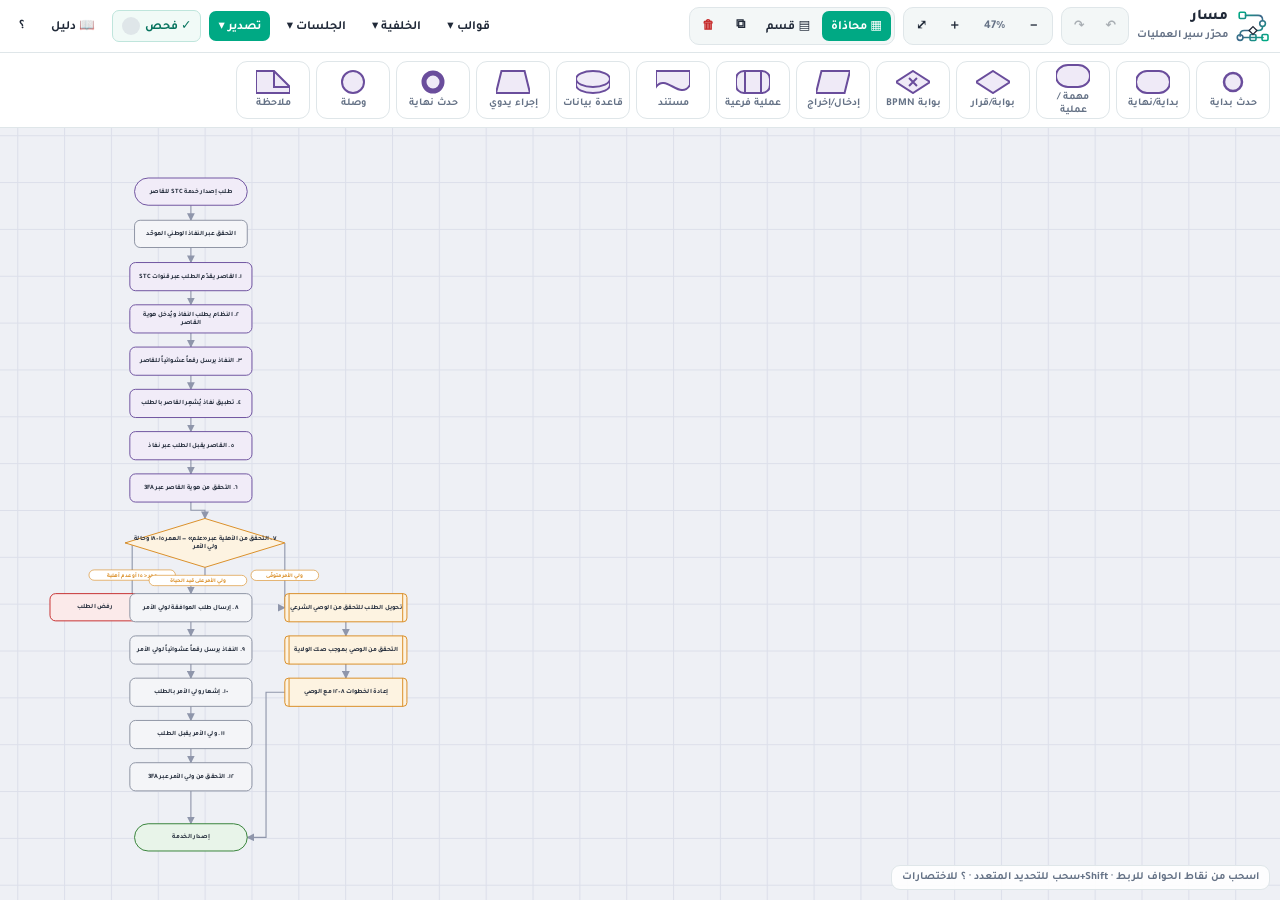
==== app/index.html @ 334b9568 "Move the editor to the dedicated app route" ====
<!doctype html>
<html lang="ar" dir="rtl">
<head>
<meta charset="utf-8">
<meta name="viewport" content="width=device-width, initial-scale=1, maximum-scale=1, user-scalable=no">
<meta name="theme-color" content="#00a984">
<meta name="robots" content="noindex">
<title>مسار · مساحة العمل</title>
<link rel="icon" href="../brand/masar-symbol.svg" type="image/svg+xml">
<link rel="preconnect" href="https://fonts.googleapis.com">
<link href="https://fonts.googleapis.com/css2?family=Tajawal:wght@400;500;700;800&display=swap" rel="stylesheet">
<link rel="stylesheet" href="../src/styles/app.css">
</head>
<body>
<div id="app">
  <div class="head">
    <a class="brand" href="../" aria-label="العودة إلى موقع مسار" style="text-decoration:none">
      <span class="logo">م</span><span>مسار<br><small>محرّر سير العمليات</small></span>
    </a>
    <div class="grp">
      <button class="tb" id="undo" title="تراجع">↶</button>
      <button class="tb" id="redo" title="إعادة">↷</button>
    </div>
    <div class="grp">
      <button class="tb" id="zout">－</button>
      <span class="zoomlbl" id="zlbl">100%</span>
      <button class="tb" id="zin">＋</button>
      <button class="tb" id="zfit" title="ملاءمة">⤢</button>
    </div>
    <div class="grp">
      <button class="tb" id="snap" title="محاذاة للشبكة">▦ محاذاة</button>
      <button class="tb" id="addLane" title="إضافة مسار قسم">▤ قسم</button>
      <button class="tb" id="dup" title="تكرار">⧉</button>
      <button class="tb danger" id="del" title="حذف">🗑</button>
    </div>
    <div class="spacer"></div>
    <div class="menu">
      <button class="tb" id="tplBtn">قوالب ▾</button>
      <div class="pop" id="tplPop">
        <button data-tpl="stc">مخطط STC للقاصر</button>
        <button data-tpl="approval">دورة اعتماد طلب</button>
        <button data-tpl="onboarding">توظيف موظف جديد</button>
        <div class="hr"></div>
        <button data-tpl="blank">▢ لوحة فارغة</button>
      </div>
    </div>
    <div class="menu">
      <button class="tb" id="bgBtn">الخلفية ▾</button>
      <div class="pop" id="bgPop" style="min-width:210px">
        <div style="font-size:11px;font-weight:800;color:var(--sub);padding:4px 8px">اللون</div>
        <div class="swatches" id="bgColors" style="padding:2px 8px 8px"></div>
        <div class="hr"></div>
        <div style="font-size:11px;font-weight:800;color:var(--sub);padding:4px 8px">النمط</div>
        <div class="row" id="bgPatterns" style="padding:2px 8px 6px;flex-wrap:wrap;gap:5px"></div>
      </div>
    </div>
    <div class="menu">
      <button class="tb" id="sesBtn">الجلسات ▾</button>
      <div class="pop" id="sesPop" style="min-width:220px">
        <button id="sesNew">＋ حفظ كجلسة جديدة…</button>
        <button id="sesSave">💾 حفظ الجلسة الحالية</button>
        <div class="hr"></div>
        <div id="sesList" style="max-height:230px;overflow:auto"></div>
      </div>
    </div>
    <div class="menu">
      <button class="tb solid" id="expBtn">تصدير ▾</button>
      <div class="pop" id="expPop">
        <button id="exPng">⬇︎ صورة PNG</button>
        <button id="exSvg">⬇︎ متجه SVG</button>
        <button id="exJson">⬇︎ ملف مشروع JSON</button>
        <button id="exReport">📋 تقرير حوكمة (سمات/RACI)</button>
        <div class="hr"></div>
        <button id="imJson">⬆︎ فتح مشروع JSON</button>
        <button id="restore">↺ استعادة آخر حفظ</button>
      </div>
    </div>
    <button class="tb validate-btn" id="validateBtn" title="فحص سلامة المخطط">✓ فحص <span id="validationBadge"></span></button>
    <button class="tb" id="guideBtn" title="الدليل الشامل">📖 دليل</button>
    <button class="tb" id="help" title="اختصارات">؟</button>
  </div>

  <div class="strip" id="strip"></div>

  <div class="stage" id="stage">
    <svg id="svg" xmlns="http://www.w3.org/2000/svg">
      <defs>
        <marker id="arw" viewBox="0 0 10 10" refX="9" refY="5" markerWidth="7" markerHeight="7" orient="auto-start-reverse">
          <path d="M0,0 L10,5 L0,10 z" fill="context-stroke"></path>
        </marker>
        <pattern id="grid" width="22" height="22" patternUnits="userSpaceOnUse">
          <path d="M22,0 L0,0 0,22" fill="none" stroke="var(--grid)" stroke-width="1"></path>
        </pattern>
        <pattern id="dots" width="22" height="22" patternUnits="userSpaceOnUse">
          <circle cx="2" cy="2" r="1.4" fill="var(--grid)"></circle>
        </pattern>
        <pattern id="lines" width="24" height="24" patternUnits="userSpaceOnUse">
          <path d="M0,24 H24" fill="none" stroke="var(--grid)" stroke-width="1"></path>
        </pattern>
      </defs>
      <rect id="bgfill" x="-5000" y="-5000" width="10000" height="10000" fill="#eef0f5"></rect>
      <rect id="bg" x="-5000" y="-5000" width="10000" height="10000" fill="url(#grid)"></rect>
      <g id="vp">
        <g id="lanes"></g>
        <g id="edges"></g>
        <g id="nodes"></g>
        <g id="overlay"></g>
      </g>
    </svg>
    <div class="inspector" id="inspector"></div>
    <div class="status" id="status">جاهز</div>
  </div>
</div>

<div class="toast" id="toast"></div>
<div class="overlay" id="overlay">
  <div class="modal">
    <h3>اختصارات لوحة المفاتيح</h3>
    <div class="k"><span>تحديد متعدد</span><b>Shift + نقر</b></div>
    <div class="k"><span>حذف</span><b>Delete</b></div>
    <div class="k"><span>تكرار</span><b>Ctrl + D</b></div>
    <div class="k"><span>نسخ / لصق</span><b>Ctrl + C / V</b></div>
    <div class="k"><span>تراجع / إعادة</span><b>Ctrl + Z / Y</b></div>
    <div class="k"><span>تكبير / تصغير</span><b>عجلة الماوس</b></div>
    <div class="k"><span>تحريك اللوحة</span><b>سحب الخلفية</b></div>
    <div class="k"><span>ربط عنصرين</span><b>اسحب من نقطة الارتساء</b></div>
    <div class="k"><span>تعديل النص</span><b>نقر مزدوج</b></div>
    <button class="close" onclick="document.getElementById('overlay').classList.remove('show')">تمام</button>
  </div>
</div>
<input type="file" id="fileIn" accept="application/json" hidden>

<div class="goverlay" id="guide">
  <div class="gwrap">
    <button class="gclose" id="gClose" title="إغلاق">✕</button>
    <div id="gBody"></div>
  </div>
</div>

<div class="goverlay" id="validationPanel">
  <div class="gwrap validation-wrap">
    <button class="gclose" id="validationClose" title="إغلاق">✕</button>
    <div id="validationBody"></div>
  </div>
</div>

<script src="../src/js/05-project-core.js"></script>
<script src="../src/js/06-governance-core.js"></script>
<script src="../src/js/00-foundation.js"></script>
<script src="../src/js/10-editor.js"></script>
<script src="../src/js/20-inspector.js"></script>
<script src="../src/js/30-persistence.js"></script>
<script src="../src/js/40-ui.js"></script>
<script src="../src/js/50-validation-ui.js"></script>
</body>
</html>
---- src/styles/app.css ----
:root{
  --ink:#202938; --sub:#657286; --acc:#00a984; --acc2:#3f668a;
  --bg:#eef3f4; --panel:#ffffff; --brd:#dfe6e9; --grid:#d7e0e3;
  --hi:#00a984; --ok:#2e7d32; --warn:#c62828;
}
*{box-sizing:border-box;-webkit-tap-highlight-color:transparent}
html,body{margin:0;height:100%;font-family:Tajawal,system-ui,sans-serif;color:var(--ink);background:var(--bg);overflow:hidden}
#app{display:flex;flex-direction:column;height:100%}
button{font-family:inherit}

/* header */
.head{display:flex;align-items:center;gap:8px;background:var(--panel);border-bottom:1px solid var(--brd);padding:7px 10px;z-index:40;flex-wrap:wrap}
.brand{display:flex;align-items:center;gap:8px;font-weight:800;font-size:15px;color:var(--ink)}
.brand .logo{width:34px;height:34px;display:flex;align-items:center;justify-content:center;background:url('../../brand/masar-symbol.svg') center/contain no-repeat;font-size:0;color:transparent}
.brand small{color:var(--sub);font-weight:600;font-size:11px}
.grp{display:flex;align-items:center;gap:3px;background:#f3f7f7;border:1px solid var(--brd);border-radius:10px;padding:3px}
.tb{border:none;background:transparent;color:var(--ink);font-weight:700;font-size:12.5px;padding:6px 9px;border-radius:7px;cursor:pointer;display:inline-flex;align-items:center;gap:5px;white-space:nowrap}
.tb:hover{background:#e7f3f0}
.tb:active{transform:translateY(1px)}
.tb.on{background:var(--acc);color:#fff}
.tb[disabled]{opacity:.35;cursor:default}
.tb.solid{background:var(--acc);color:#fff}
.tb.solid:hover{background:#008a6c}
.tb.danger{color:var(--warn)}
.spacer{flex:1}
.zoomlbl{font-size:12px;font-weight:700;color:var(--sub);min-width:42px;text-align:center}
.menu{position:relative}
.pop{position:absolute;top:110%;inset-inline-end:0;background:#fff;border:1px solid var(--brd);border-radius:12px;box-shadow:0 12px 30px rgba(20,24,36,.16);padding:6px;display:none;flex-direction:column;min-width:170px;z-index:60}
.pop.show{display:flex}
.pop button{border:none;background:transparent;text-align:start;font-weight:700;font-size:13px;padding:9px 11px;border-radius:8px;cursor:pointer;color:var(--ink);display:flex;gap:8px;align-items:center}
.pop button:hover{background:#eef8f5}
.pop .hr{height:1px;background:var(--brd);margin:4px 6px}

/* shape strip */
.strip{display:flex;gap:6px;overflow-x:auto;background:var(--panel);border-bottom:1px solid var(--brd);padding:8px 10px;z-index:30;scrollbar-width:thin}
.strip::-webkit-scrollbar{height:6px}
.shape-chip{flex:0 0 auto;width:74px;height:58px;border:1px solid var(--brd);border-radius:11px;background:#fff;cursor:pointer;display:flex;flex-direction:column;align-items:center;justify-content:center;gap:3px;transition:.12s}
.shape-chip:hover{border-color:var(--acc);box-shadow:0 3px 10px rgba(0,169,132,.12)}
.shape-chip:active{transform:translateY(1px)}
.shape-chip svg{width:34px;height:24px}
.shape-chip span{font-size:10.5px;font-weight:700;color:var(--sub)}

/* stage */
.stage{flex:1;position:relative;overflow:hidden;background:var(--bg);touch-action:none}
#svg{position:absolute;inset:0;width:100%;height:100%;display:block}
.node .shp{stroke-width:2;transition:filter .1s}
.node .lbl{width:100%;height:100%;display:flex;align-items:center;justify-content:center;text-align:center;padding:5px 9px;font-weight:600;font-size:14px;line-height:1.32;color:var(--ink);overflow:hidden;direction:rtl;word-break:break-word}
.node.sel .shp{filter:drop-shadow(0 0 0 rgba(0,0,0,0));}
.selbox{fill:none;stroke:var(--hi);stroke-width:1.6;stroke-dasharray:5 4}
.handle{fill:#fff;stroke:var(--hi);stroke-width:2;cursor:nwse-resize}
.anchor{fill:#fff;stroke:var(--acc);stroke-width:2;cursor:crosshair;opacity:0;transition:opacity .1s}
.node:hover .anchor,.node.sel .anchor{opacity:1}
.edge{fill:none;stroke:#8f96ab;stroke-width:2.4;cursor:pointer;marker-end:url(#arw)}
.edge.sel{stroke:var(--hi);stroke-width:3.2}
.edge-hit{fill:none;stroke:transparent;stroke-width:16;cursor:pointer}
.elabel .box{fill:#fff;stroke-width:1.3}
.elabel text{font-family:Tajawal,sans-serif;font-size:12px;font-weight:700}
.temp-edge{fill:none;stroke:var(--acc);stroke-width:2.4;stroke-dasharray:6 4;pointer-events:none}
.marquee{fill:rgba(0,169,132,.08);stroke:var(--acc);stroke-width:1;stroke-dasharray:4 3}

/* inspector */
.inspector{position:absolute;top:10px;inset-inline-end:10px;width:250px;background:var(--panel);border:1px solid var(--brd);border-radius:14px;box-shadow:0 14px 34px rgba(20,24,36,.14);padding:12px;z-index:25;display:none}
.inspector.show{display:block}
.inspector h4{margin:0 0 10px;font-size:13px;font-weight:800;display:flex;align-items:center;justify-content:space-between}
.inspector h4 button{border:none;background:#edf7f4;border-radius:7px;width:24px;height:24px;cursor:pointer;font-weight:800;color:var(--sub)}
.field{margin-bottom:11px}
.field label{display:block;font-size:11px;font-weight:700;color:var(--sub);margin-bottom:5px}
.swatches{display:flex;gap:6px;flex-wrap:wrap}
.sw{width:26px;height:26px;border-radius:8px;cursor:pointer;border:2px solid #fff;box-shadow:0 0 0 1px var(--brd)}
.sw.sel{box-shadow:0 0 0 2px var(--acc)}
.row{display:flex;gap:6px}
.mini{flex:1;border:1px solid var(--brd);background:#fff;border-radius:8px;padding:7px;font-weight:700;font-size:12px;cursor:pointer}
.mini:hover{border-color:var(--acc)}
.mini.on{background:var(--acc);color:#fff;border-color:var(--acc)}
textarea.tf{width:100%;border:1px solid var(--brd);border-radius:9px;padding:8px;font-family:inherit;font-size:13px;font-weight:600;resize:vertical;min-height:52px;direction:rtl}
textarea.tf:focus{outline:none;border-color:var(--acc)}
.tabs{display:flex;gap:5px;margin-bottom:11px}
.tab{flex:1;border:1px solid var(--brd);background:#fff;border-radius:8px;padding:7px 4px;font-weight:700;font-size:11.5px;cursor:pointer;color:var(--sub)}
.tab.on{background:var(--acc);color:#fff;border-color:var(--acc)}
.attr{margin-bottom:9px}
.attr label{display:block;font-size:11px;font-weight:700;color:var(--sub);margin-bottom:4px}
.attr input,.attr select,.attr textarea{width:100%;border:1px solid var(--brd);border-radius:8px;padding:7px 8px;font-family:inherit;font-size:12.5px;font-weight:600;direction:rtl;background:#fff;color:var(--ink)}
.attr input:focus,.attr select:focus,.attr textarea:focus{outline:none;border-color:var(--acc)}
.two{display:flex;gap:7px}.two>div{flex:1}
.lane{cursor:default}
.lane .strip{cursor:grab}
.lane .ttl{font-family:Tajawal,sans-serif;font-weight:800;font-size:13px;pointer-events:none;user-select:none}

/* status + toast + modal */
.status{position:absolute;bottom:10px;inset-inline-start:10px;background:rgba(255,255,255,.9);border:1px solid var(--brd);border-radius:9px;padding:5px 10px;font-size:11px;font-weight:700;color:var(--sub);z-index:20}
.toast{position:fixed;bottom:18px;left:50%;transform:translateX(-50%);background:#202938;color:#fff;padding:9px 16px;border-radius:10px;font-size:12.5px;font-weight:700;opacity:0;transition:.2s;z-index:100;pointer-events:none}
.toast.show{opacity:.96}
.overlay{position:fixed;inset:0;background:rgba(20,24,36,.4);display:none;align-items:center;justify-content:center;z-index:90}
.overlay.show{display:flex}
.modal{background:#fff;border-radius:16px;padding:20px 22px;max-width:420px;width:90%;box-shadow:0 20px 50px rgba(0,0,0,.3)}
.modal h3{margin:0 0 12px;font-size:16px;font-weight:800;color:var(--acc)}
.modal .k{display:flex;justify-content:space-between;padding:6px 0;border-bottom:1px solid #f0eef4;font-size:13px}
.modal .k b{background:#edf7f4;border-radius:6px;padding:2px 8px;font-family:monospace;font-weight:700}
.modal .close{margin-top:14px;width:100%;background:var(--acc);color:#fff;border:none;border-radius:10px;padding:10px;font-weight:800;cursor:pointer}
@media(max-width:720px){ .inspector{inset-inline:10px;width:auto;top:auto;bottom:10px} .brand small{display:none} }

/* guide */
.goverlay{position:fixed;inset:0;background:rgba(20,24,36,.55);display:none;z-index:95;overflow:auto;padding:24px 14px}
.goverlay.show{display:block}
.gwrap{max-width:880px;margin:0 auto;background:#fff;border-radius:18px;box-shadow:0 24px 60px rgba(0,0,0,.35);padding:26px 26px 34px;position:relative}
.gclose{position:absolute;top:16px;inset-inline-start:16px;border:none;background:#edf7f4;color:var(--acc);width:34px;height:34px;border-radius:10px;font-weight:800;font-size:15px;cursor:pointer}
.g-hd{border-bottom:3px solid var(--acc);padding-bottom:14px;margin-bottom:8px}
.g-hd .k{color:var(--acc);font-weight:800;font-size:12px;letter-spacing:.5px;margin:0 0 5px}
.g-hd h2{margin:0;font-size:23px;font-weight:800}
.g-hd p{margin:8px 0 0;color:var(--sub);font-size:13.5px;font-weight:500;line-height:1.7}
.g-sec{margin-top:26px}
.g-sec>h3{font-size:16px;font-weight:800;color:var(--acc);margin:0 0 12px;display:flex;align-items:center;gap:9px}
.g-sec>h3 i{width:26px;height:26px;border-radius:8px;background:var(--acc);color:#fff;font-size:13px;font-style:normal;display:inline-flex;align-items:center;justify-content:center}
.g-grid{display:grid;grid-template-columns:repeat(2,1fr);gap:12px}
.g-card{border:1px solid var(--brd);border-radius:12px;padding:12px;display:flex;gap:12px;align-items:flex-start;background:#fdfdff}
.g-illus{flex:0 0 96px;height:64px;background:#f3f8f7;border-radius:9px;display:flex;align-items:center;justify-content:center}
.g-illus svg{max-width:78px;max-height:50px}
.g-card .t{font-weight:800;font-size:13.5px;margin:0 0 2px}
.g-card .bp{font-size:10.5px;font-weight:700;color:var(--acc);background:#edf7f4;border-radius:20px;padding:1px 8px;display:inline-block;margin-bottom:5px}
.g-card .d{font-size:12px;color:var(--sub);font-weight:500;line-height:1.6;margin:0}
.g-steps{counter-reset:s;padding:0;margin:0;list-style:none}
.g-steps li{counter-increment:s;position:relative;padding:8px 40px 8px 0;border-bottom:1px solid #f0eef5;font-size:13px;font-weight:500;line-height:1.65}
.g-steps li:last-child{border-bottom:none}
.g-steps li::before{content:counter(s);position:absolute;inset-inline-start:0;top:8px;width:26px;height:26px;border-radius:50%;background:var(--acc);color:#fff;font-weight:800;font-size:12px;display:flex;align-items:center;justify-content:center}
.g-steps b{color:var(--ink);font-weight:800}
.g-tip{background:#eef7ef;border:1px solid #cfe6d0;border-radius:10px;padding:11px 14px;font-size:12.5px;font-weight:600;color:#245c29;margin-top:10px;line-height:1.7}
.g-kb{display:grid;grid-template-columns:repeat(2,1fr);gap:6px 18px}
.g-kb .r{display:flex;justify-content:space-between;padding:6px 0;border-bottom:1px solid #f0eef5;font-size:12.5px;font-weight:600}
.g-kb b{background:#edf7f4;border-radius:6px;padding:2px 8px;font-family:monospace;font-weight:700;color:var(--acc)}
@media(max-width:640px){ .g-grid,.g-kb{grid-template-columns:1fr} }
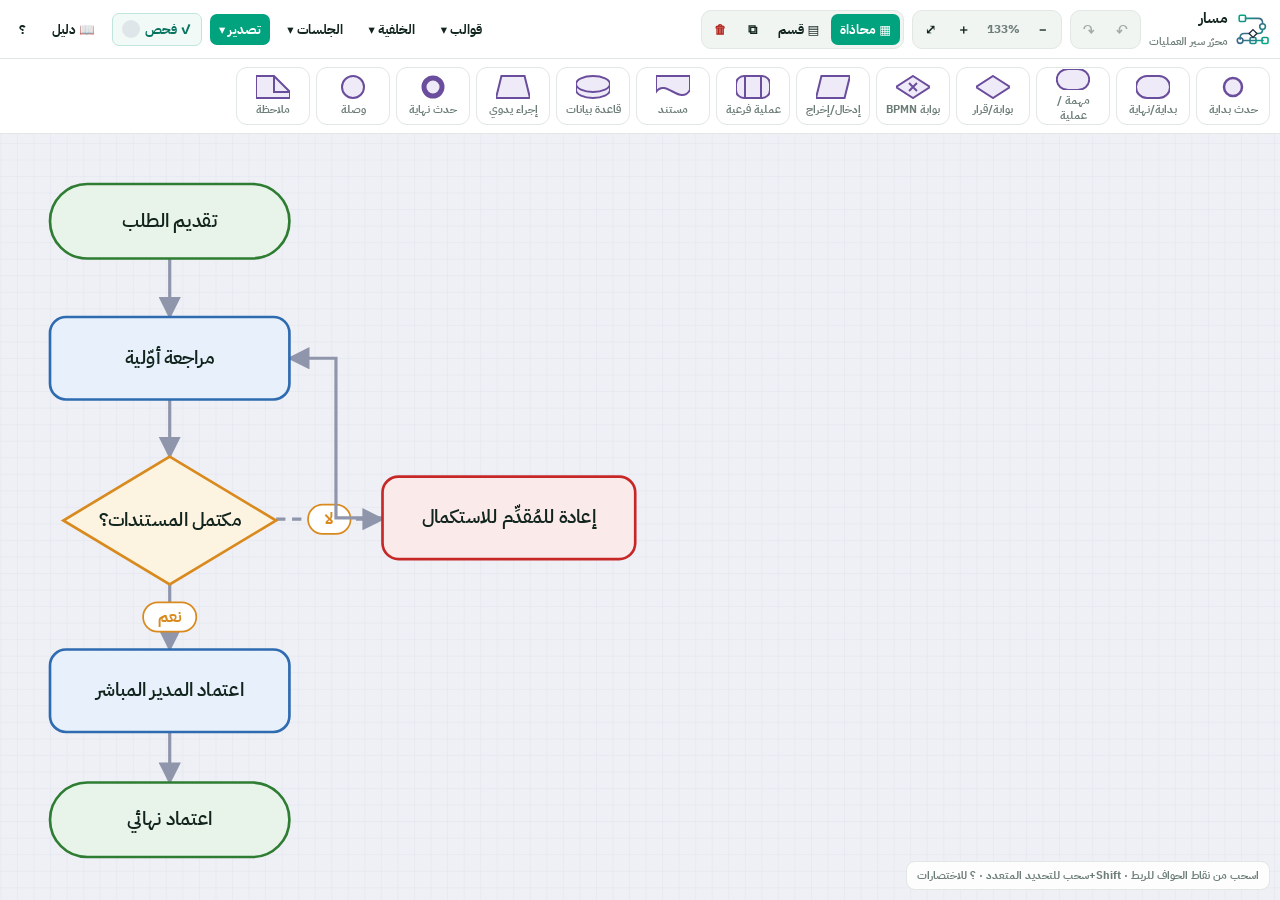
==== commit c7f59a47: "توحيد هوية المحرر مع الواجهة وحذف فلو القاصر - مواءمة لوحة ألوان المحرر وطباعته مع صفحة الهبوط: IBM " ====
--- a/app/index.html
+++ b/app/index.html
@@ -3,12 +3,13 @@
 <head>
 <meta charset="utf-8">
 <meta name="viewport" content="width=device-width, initial-scale=1, maximum-scale=1, user-scalable=no">
-<meta name="theme-color" content="#00a984">
+<meta name="theme-color" content="#0b1a15">
 <meta name="robots" content="noindex">
 <title>مسار · مساحة العمل</title>
 <link rel="icon" href="../brand/masar-symbol.svg" type="image/svg+xml">
 <link rel="preconnect" href="https://fonts.googleapis.com">
-<link href="https://fonts.googleapis.com/css2?family=Tajawal:wght@400;500;700;800&display=swap" rel="stylesheet">
+<link rel="preconnect" href="https://fonts.gstatic.com" crossorigin>
+<link href="https://fonts.googleapis.com/css2?family=IBM+Plex+Sans+Arabic:wght@400;500;600;700&family=IBM+Plex+Mono:wght@500;600&display=swap" rel="stylesheet">
 <link rel="stylesheet" href="../src/styles/app.css">
 </head>
 <body>
@@ -37,7 +38,6 @@
     <div class="menu">
       <button class="tb" id="tplBtn">قوالب ▾</button>
       <div class="pop" id="tplPop">
-        <button data-tpl="stc">مخطط STC للقاصر</button>
         <button data-tpl="approval">دورة اعتماد طلب</button>
         <button data-tpl="onboarding">توظيف موظف جديد</button>
         <div class="hr"></div>
--- a/src/styles/app.css
+++ b/src/styles/app.css
@@ -1,10 +1,10 @@
 :root{
-  --ink:#202938; --sub:#657286; --acc:#00a984; --acc2:#3f668a;
-  --bg:#eef3f4; --panel:#ffffff; --brd:#dfe6e9; --grid:#d7e0e3;
-  --hi:#00a984; --ok:#2e7d32; --warn:#c62828;
+  --ink:#11241d; --sub:#6c7d77; --acc:#00a37d; --acc-dark:#037055; --acc2:#3f668a;
+  --bg:#f3f5f2; --panel:#ffffff; --brd:#e1e7e2; --grid:#dce3de;
+  --wash:#e8f6f0; --hi:#00a37d; --ok:#037055; --warn:#b3261e;
 }
 *{box-sizing:border-box;-webkit-tap-highlight-color:transparent}
-html,body{margin:0;height:100%;font-family:Tajawal,system-ui,sans-serif;color:var(--ink);background:var(--bg);overflow:hidden}
+html,body{margin:0;height:100%;font-family:"IBM Plex Sans Arabic",Tajawal,system-ui,sans-serif;color:var(--ink);background:var(--bg);overflow:hidden}
 #app{display:flex;flex-direction:column;height:100%}
 button{font-family:inherit}
 
@@ -13,14 +13,14 @@
 .brand{display:flex;align-items:center;gap:8px;font-weight:800;font-size:15px;color:var(--ink)}
 .brand .logo{width:34px;height:34px;display:flex;align-items:center;justify-content:center;background:url('../../brand/masar-symbol.svg') center/contain no-repeat;font-size:0;color:transparent}
 .brand small{color:var(--sub);font-weight:600;font-size:11px}
-.grp{display:flex;align-items:center;gap:3px;background:#f3f7f7;border:1px solid var(--brd);border-radius:10px;padding:3px}
+.grp{display:flex;align-items:center;gap:3px;background:#f1f5f2;border:1px solid var(--brd);border-radius:10px;padding:3px}
 .tb{border:none;background:transparent;color:var(--ink);font-weight:700;font-size:12.5px;padding:6px 9px;border-radius:7px;cursor:pointer;display:inline-flex;align-items:center;gap:5px;white-space:nowrap}
-.tb:hover{background:#e7f3f0}
+.tb:hover{background:var(--wash)}
 .tb:active{transform:translateY(1px)}
 .tb.on{background:var(--acc);color:#fff}
 .tb[disabled]{opacity:.35;cursor:default}
 .tb.solid{background:var(--acc);color:#fff}
-.tb.solid:hover{background:#008a6c}
+.tb.solid:hover{background:var(--acc-dark)}
 .tb.danger{color:var(--warn)}
 .spacer{flex:1}
 .zoomlbl{font-size:12px;font-weight:700;color:var(--sub);min-width:42px;text-align:center}
@@ -28,14 +28,14 @@
 .pop{position:absolute;top:110%;inset-inline-end:0;background:#fff;border:1px solid var(--brd);border-radius:12px;box-shadow:0 12px 30px rgba(20,24,36,.16);padding:6px;display:none;flex-direction:column;min-width:170px;z-index:60}
 .pop.show{display:flex}
 .pop button{border:none;background:transparent;text-align:start;font-weight:700;font-size:13px;padding:9px 11px;border-radius:8px;cursor:pointer;color:var(--ink);display:flex;gap:8px;align-items:center}
-.pop button:hover{background:#eef8f5}
+.pop button:hover{background:var(--wash)}
 .pop .hr{height:1px;background:var(--brd);margin:4px 6px}
 
 /* shape strip */
 .strip{display:flex;gap:6px;overflow-x:auto;background:var(--panel);border-bottom:1px solid var(--brd);padding:8px 10px;z-index:30;scrollbar-width:thin}
 .strip::-webkit-scrollbar{height:6px}
 .shape-chip{flex:0 0 auto;width:74px;height:58px;border:1px solid var(--brd);border-radius:11px;background:#fff;cursor:pointer;display:flex;flex-direction:column;align-items:center;justify-content:center;gap:3px;transition:.12s}
-.shape-chip:hover{border-color:var(--acc);box-shadow:0 3px 10px rgba(0,169,132,.12)}
+.shape-chip:hover{border-color:var(--acc);box-shadow:0 3px 10px rgba(0,163,125,.12)}
 .shape-chip:active{transform:translateY(1px)}
 .shape-chip svg{width:34px;height:24px}
 .shape-chip span{font-size:10.5px;font-weight:700;color:var(--sub)}
@@ -54,15 +54,15 @@
 .edge.sel{stroke:var(--hi);stroke-width:3.2}
 .edge-hit{fill:none;stroke:transparent;stroke-width:16;cursor:pointer}
 .elabel .box{fill:#fff;stroke-width:1.3}
-.elabel text{font-family:Tajawal,sans-serif;font-size:12px;font-weight:700}
+.elabel text{font-family:'IBM Plex Sans Arabic',Tajawal,sans-serif;font-size:12px;font-weight:700}
 .temp-edge{fill:none;stroke:var(--acc);stroke-width:2.4;stroke-dasharray:6 4;pointer-events:none}
-.marquee{fill:rgba(0,169,132,.08);stroke:var(--acc);stroke-width:1;stroke-dasharray:4 3}
+.marquee{fill:rgba(0,163,125,.08);stroke:var(--acc);stroke-width:1;stroke-dasharray:4 3}
 
 /* inspector */
 .inspector{position:absolute;top:10px;inset-inline-end:10px;width:250px;background:var(--panel);border:1px solid var(--brd);border-radius:14px;box-shadow:0 14px 34px rgba(20,24,36,.14);padding:12px;z-index:25;display:none}
 .inspector.show{display:block}
 .inspector h4{margin:0 0 10px;font-size:13px;font-weight:800;display:flex;align-items:center;justify-content:space-between}
-.inspector h4 button{border:none;background:#edf7f4;border-radius:7px;width:24px;height:24px;cursor:pointer;font-weight:800;color:var(--sub)}
+.inspector h4 button{border:none;background:var(--wash);border-radius:7px;width:24px;height:24px;cursor:pointer;font-weight:800;color:var(--sub)}
 .field{margin-bottom:11px}
 .field label{display:block;font-size:11px;font-weight:700;color:var(--sub);margin-bottom:5px}
 .swatches{display:flex;gap:6px;flex-wrap:wrap}
@@ -84,26 +84,26 @@
 .two{display:flex;gap:7px}.two>div{flex:1}
 .lane{cursor:default}
 .lane .strip{cursor:grab}
-.lane .ttl{font-family:Tajawal,sans-serif;font-weight:800;font-size:13px;pointer-events:none;user-select:none}
+.lane .ttl{font-family:'IBM Plex Sans Arabic',Tajawal,sans-serif;font-weight:800;font-size:13px;pointer-events:none;user-select:none}
 
 /* status + toast + modal */
 .status{position:absolute;bottom:10px;inset-inline-start:10px;background:rgba(255,255,255,.9);border:1px solid var(--brd);border-radius:9px;padding:5px 10px;font-size:11px;font-weight:700;color:var(--sub);z-index:20}
-.toast{position:fixed;bottom:18px;left:50%;transform:translateX(-50%);background:#202938;color:#fff;padding:9px 16px;border-radius:10px;font-size:12.5px;font-weight:700;opacity:0;transition:.2s;z-index:100;pointer-events:none}
+.toast{position:fixed;bottom:18px;left:50%;transform:translateX(-50%);background:#0b1a15;color:#fff;padding:9px 16px;border-radius:10px;font-size:12.5px;font-weight:700;opacity:0;transition:.2s;z-index:100;pointer-events:none}
 .toast.show{opacity:.96}
-.overlay{position:fixed;inset:0;background:rgba(20,24,36,.4);display:none;align-items:center;justify-content:center;z-index:90}
+.overlay{position:fixed;inset:0;background:rgba(11,26,21,.42);display:none;align-items:center;justify-content:center;z-index:90}
 .overlay.show{display:flex}
 .modal{background:#fff;border-radius:16px;padding:20px 22px;max-width:420px;width:90%;box-shadow:0 20px 50px rgba(0,0,0,.3)}
 .modal h3{margin:0 0 12px;font-size:16px;font-weight:800;color:var(--acc)}
 .modal .k{display:flex;justify-content:space-between;padding:6px 0;border-bottom:1px solid #f0eef4;font-size:13px}
-.modal .k b{background:#edf7f4;border-radius:6px;padding:2px 8px;font-family:monospace;font-weight:700}
+.modal .k b{background:var(--wash);border-radius:6px;padding:2px 8px;font-family:monospace;font-weight:700}
 .modal .close{margin-top:14px;width:100%;background:var(--acc);color:#fff;border:none;border-radius:10px;padding:10px;font-weight:800;cursor:pointer}
 @media(max-width:720px){ .inspector{inset-inline:10px;width:auto;top:auto;bottom:10px} .brand small{display:none} }
 
 /* guide */
-.goverlay{position:fixed;inset:0;background:rgba(20,24,36,.55);display:none;z-index:95;overflow:auto;padding:24px 14px}
+.goverlay{position:fixed;inset:0;background:rgba(11,26,21,.55);display:none;z-index:95;overflow:auto;padding:24px 14px}
 .goverlay.show{display:block}
 .gwrap{max-width:880px;margin:0 auto;background:#fff;border-radius:18px;box-shadow:0 24px 60px rgba(0,0,0,.35);padding:26px 26px 34px;position:relative}
-.gclose{position:absolute;top:16px;inset-inline-start:16px;border:none;background:#edf7f4;color:var(--acc);width:34px;height:34px;border-radius:10px;font-weight:800;font-size:15px;cursor:pointer}
+.gclose{position:absolute;top:16px;inset-inline-start:16px;border:none;background:var(--wash);color:var(--acc);width:34px;height:34px;border-radius:10px;font-weight:800;font-size:15px;cursor:pointer}
 .g-hd{border-bottom:3px solid var(--acc);padding-bottom:14px;margin-bottom:8px}
 .g-hd .k{color:var(--acc);font-weight:800;font-size:12px;letter-spacing:.5px;margin:0 0 5px}
 .g-hd h2{margin:0;font-size:23px;font-weight:800}
